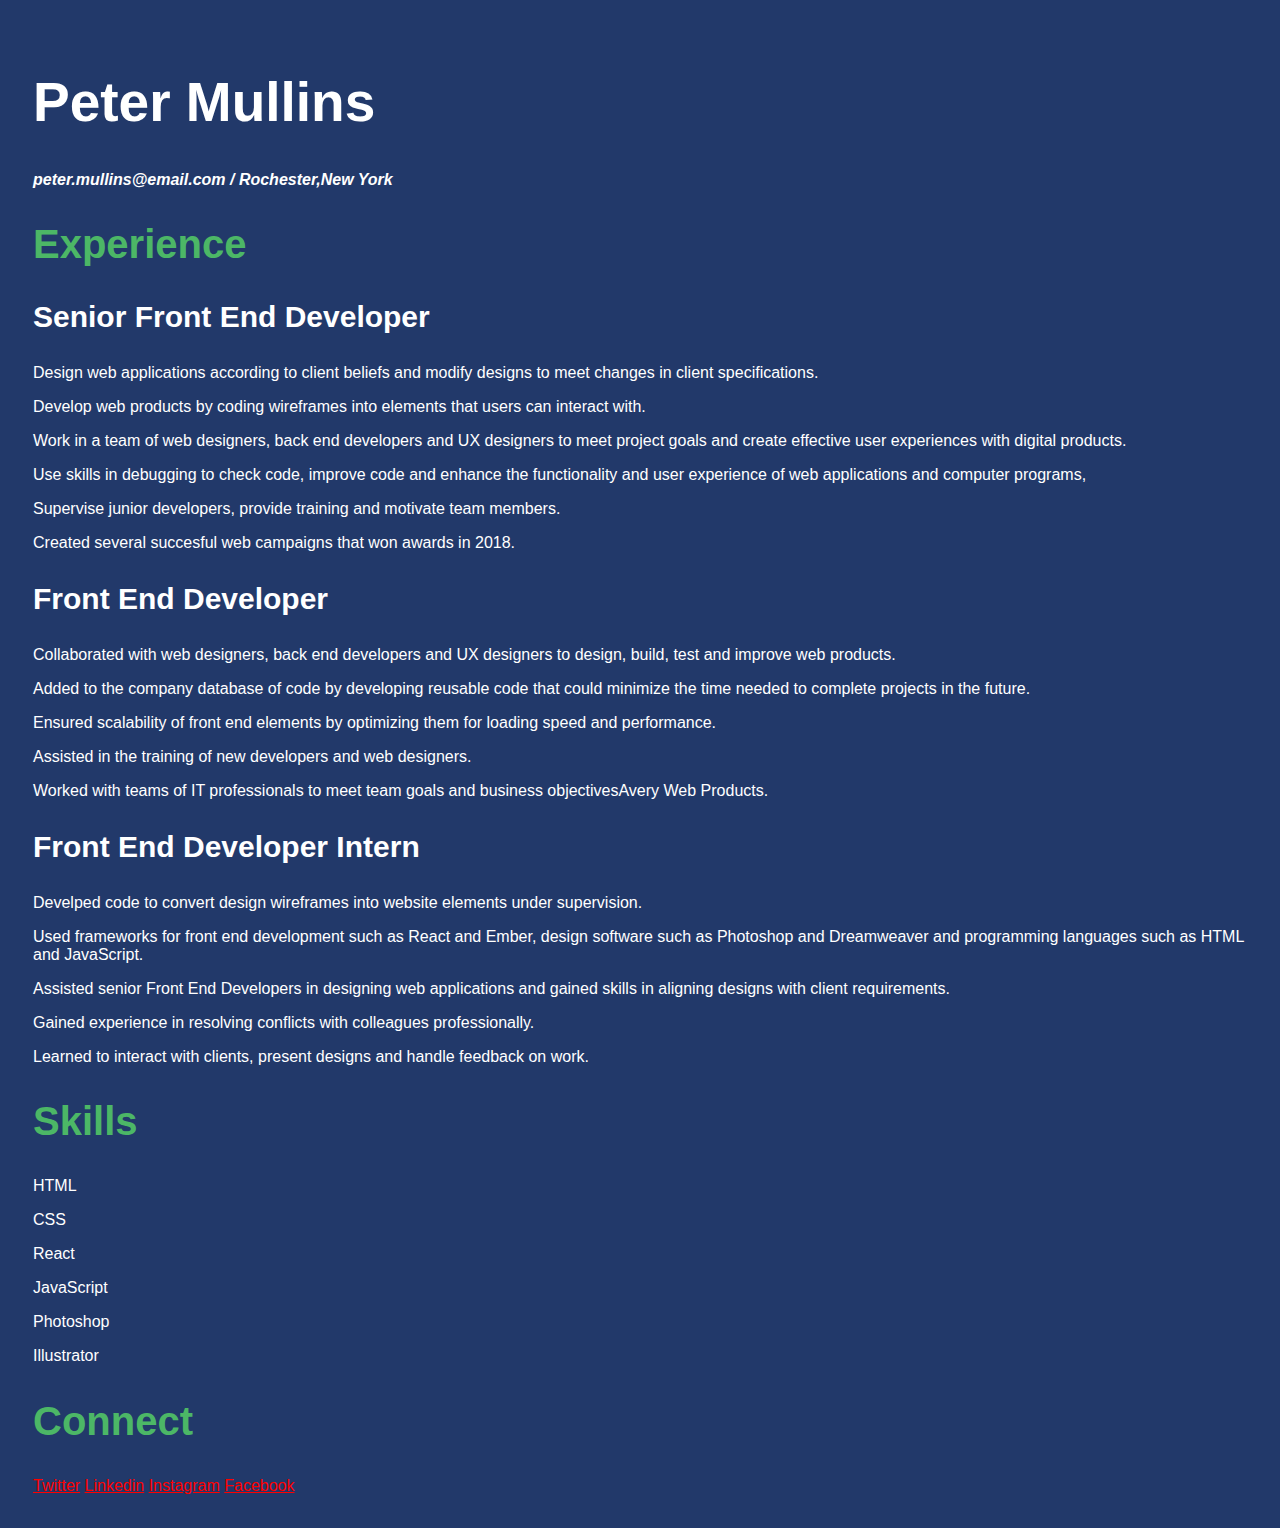
==== block-BHaaag/index.html @ b4b7463f "Created Web Resume page" ====
<!-- 
  ### Create a page according to the design shown below.

  TODO:
    - Open this image in a window for the design layout - (https://raw.githubusercontent.com/suraj122/AC-STYLE-images/master/introduction/assignment1.png)
    - Use external stylesheet to style the page.
    - For different level of heading use different heading elements. We have Six level of heading elements:
      - `<h1></h1>`
      - `<h2></h2>`
      - `<h3></h3>`
      - `<h4></h4>`
      - `<h5></h5>`
      - `<h6></h6>`

    - Wrap the text or word inside `<strong></strong> or <b></b>` tag to make it bold.
    - Wrap the text or word inside `<em></em> or <i></i>` tag to make it italicize.
    - Use `<address></address>` tag for addresses. 
-->

<!DOCTYPE html>
<html lang="en">
<head>
  <meta charset="UTF-8">
  <meta name="viewport" content="width=device-width, initial-scale=1.0">
  <title>Document</title>
  <link rel="stylesheet" href="style.css">
</head>
<body>
  <h1 class="heading-lg"><strong>Peter Mullins</strong></h1>
  <address class="text"><strong>peter.mullins@email.com / Rochester,New York</strong></address>

  <h2 class="heading-green heading-md"><strong>Experience</strong></h2>

  <h3 class="heading-sm"><strong>Senior Front End Developer</strong></h3>
  <p class="text">Design web applications according to client beliefs and modify designs to meet changes in client specifications.</p>
  <p class="text">Develop web products by coding wireframes into elements that users can interact with.</p>
  <p class="text">Work in a team of web designers, back end developers and UX designers to meet project goals and create effective user experiences with digital products.</p>
  <p class="text">Use skills in debugging to check code, improve code and enhance the functionality and user experience of web applications and computer programs,</p>
  <p class="text">Supervise junior developers, provide training and motivate team members.</p>
  <p class="text">Created several succesful web campaigns that won awards in 2018.</p>

  <h3 class="heading-sm"><strong>Front End Developer</strong></h3>
  <p class="text">Collaborated with web designers, back end developers and UX designers to design, build, test and improve web products.</p>
  <p class="text">Added to the company database of code by developing reusable code that could minimize the time needed to complete projects in the future.</p>
  <p class="text">Ensured scalability of front end elements by optimizing them for loading speed and performance.</p>
  <p class="text">Assisted in the training of new developers and web designers.</p>
  <p class="text">Worked with teams of IT professionals to meet team goals and business objectivesAvery Web Products.</p>

  <h3 class="heading-sm"><strong>Front End Developer Intern</strong></h3>
  <p class="text">Develped code to convert design wireframes into website elements under supervision.</p>
  <p class="text">Used frameworks for front end development such as React and Ember, design software such as Photoshop and Dreamweaver and programming languages such as HTML and JavaScript.</p>
  <p class="text">Assisted senior Front End Developers in designing web applications and gained skills in aligning designs with client requirements.</p>
  <p class="text">Gained experience in resolving conflicts with colleagues professionally.</p>
  <p class="text">Learned to interact with clients, present designs and handle feedback on work.</p>

  <h2 class="heading-green heading-md"><strong>Skills</strong></h2>
  <p class="text">HTML</p>
  <p class="text">CSS</p>
  <p class="text">React</p>
  <p class="text">JavaScript</p>
  <p class="text">Photoshop</p>
  <p class="text">Illustrator</p>

  <h2 class="heading-green heading-md"><strong>Connect</strong></h2>
  <a href="#" class="social">Twitter</a>
  <a href="#" class="social">Linkedin</a>
  <a href="#" class="social">Instagram</a>
  <a href="#" class="social">Facebook</a>
</body>
</html>
---- block-BHaaag/style.css ----
body{
  background-color: #22396a;
  color: white;
  font-family: Arial, Helvetica, sans-serif;
  padding: 25px;
}

.heading-lg{
  font-size: 55px;
}

.heading-md{
  font-size: 40px;
}

.heading-sm{
  font-size: 30px;
}

.heading-green{
  color: #4cb766;
}

.text{
  font-size: 16px;
}

.social{
  color: red;
}
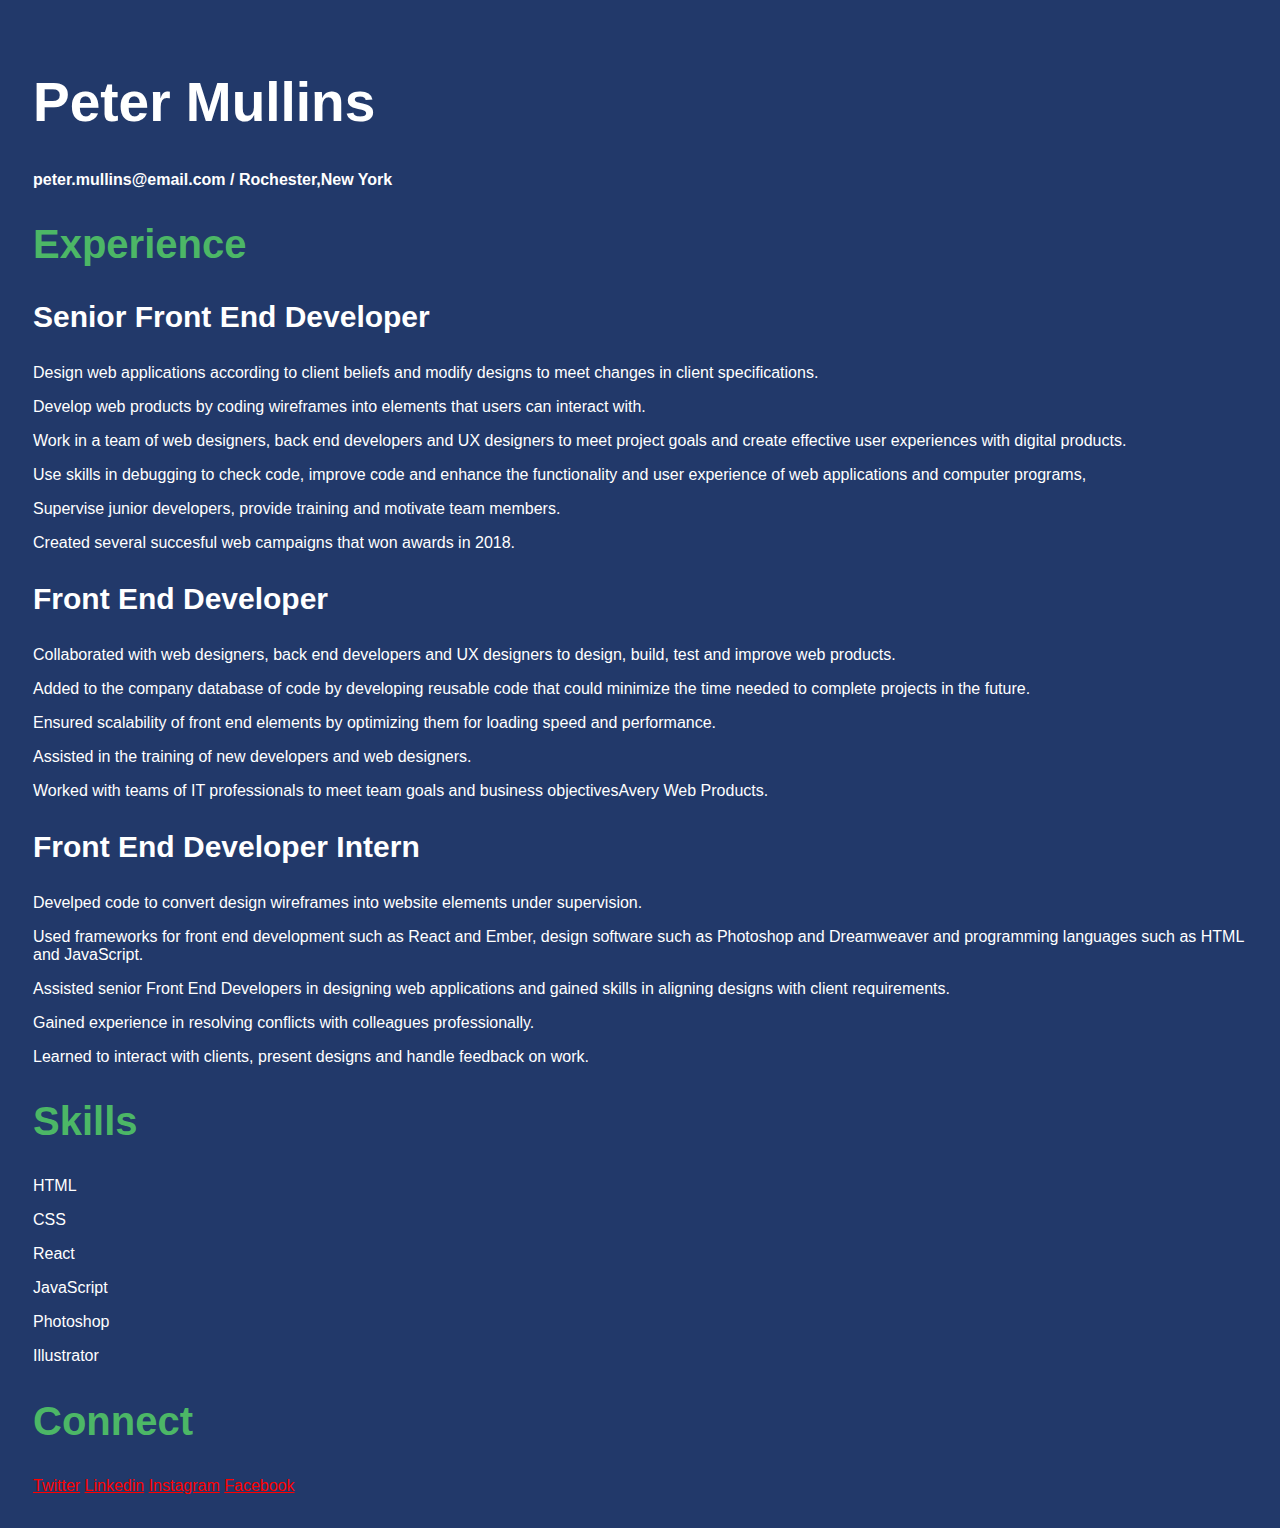
==== commit 042f08b5: "Added semantic tags to the HTML file" ====
--- a/block-BHaaag/index.html
+++ b/block-BHaaag/index.html
@@ -26,45 +26,57 @@
   <link rel="stylesheet" href="style.css">
 </head>
 <body>
-  <h1 class="heading-lg"><strong>Peter Mullins</strong></h1>
-  <address class="text"><strong>peter.mullins@email.com / Rochester,New York</strong></address>
-
-  <h2 class="heading-green heading-md"><strong>Experience</strong></h2>
-
-  <h3 class="heading-sm"><strong>Senior Front End Developer</strong></h3>
-  <p class="text">Design web applications according to client beliefs and modify designs to meet changes in client specifications.</p>
-  <p class="text">Develop web products by coding wireframes into elements that users can interact with.</p>
-  <p class="text">Work in a team of web designers, back end developers and UX designers to meet project goals and create effective user experiences with digital products.</p>
-  <p class="text">Use skills in debugging to check code, improve code and enhance the functionality and user experience of web applications and computer programs,</p>
-  <p class="text">Supervise junior developers, provide training and motivate team members.</p>
-  <p class="text">Created several succesful web campaigns that won awards in 2018.</p>
-
-  <h3 class="heading-sm"><strong>Front End Developer</strong></h3>
-  <p class="text">Collaborated with web designers, back end developers and UX designers to design, build, test and improve web products.</p>
-  <p class="text">Added to the company database of code by developing reusable code that could minimize the time needed to complete projects in the future.</p>
-  <p class="text">Ensured scalability of front end elements by optimizing them for loading speed and performance.</p>
-  <p class="text">Assisted in the training of new developers and web designers.</p>
-  <p class="text">Worked with teams of IT professionals to meet team goals and business objectivesAvery Web Products.</p>
-
-  <h3 class="heading-sm"><strong>Front End Developer Intern</strong></h3>
-  <p class="text">Develped code to convert design wireframes into website elements under supervision.</p>
-  <p class="text">Used frameworks for front end development such as React and Ember, design software such as Photoshop and Dreamweaver and programming languages such as HTML and JavaScript.</p>
-  <p class="text">Assisted senior Front End Developers in designing web applications and gained skills in aligning designs with client requirements.</p>
-  <p class="text">Gained experience in resolving conflicts with colleagues professionally.</p>
-  <p class="text">Learned to interact with clients, present designs and handle feedback on work.</p>
-
-  <h2 class="heading-green heading-md"><strong>Skills</strong></h2>
-  <p class="text">HTML</p>
-  <p class="text">CSS</p>
-  <p class="text">React</p>
-  <p class="text">JavaScript</p>
-  <p class="text">Photoshop</p>
-  <p class="text">Illustrator</p>
-
-  <h2 class="heading-green heading-md"><strong>Connect</strong></h2>
-  <a href="#" class="social">Twitter</a>
-  <a href="#" class="social">Linkedin</a>
-  <a href="#" class="social">Instagram</a>
-  <a href="#" class="social">Facebook</a>
+  <header>
+    <h1 class="heading-lg"><strong>Peter Mullins</strong></h1>
+    <p class="text"><strong>peter.mullins@email.com / Rochester,New York</strong></p>
+  </header>
+  
+  <section>
+    <h2 class="heading-green heading-md"><strong>Experience</strong></h2>
+    <article>
+      <h3 class="heading-sm"><strong>Senior Front End Developer</strong></h3>
+      <p class="text">Design web applications according to client beliefs and modify designs to meet changes in client specifications.</p>
+      <p class="text">Develop web products by coding wireframes into elements that users can interact with.</p>
+      <p class="text">Work in a team of web designers, back end developers and UX designers to meet project goals and create effective user experiences with digital products.</p>
+      <p class="text">Use skills in debugging to check code, improve code and enhance the functionality and user experience of web applications and computer programs,</p>
+      <p class="text">Supervise junior developers, provide training and motivate team members.</p>
+      <p class="text">Created several succesful web campaigns that won awards in 2018.</p>
+    </article>
+    <article>
+      <h3 class="heading-sm"><strong>Front End Developer</strong></h3>
+      <p class="text">Collaborated with web designers, back end developers and UX designers to design, build, test and improve web products.</p>
+      <p class="text">Added to the company database of code by developing reusable code that could minimize the time needed to complete projects in the future.</p>
+      <p class="text">Ensured scalability of front end elements by optimizing them for loading speed and performance.</p>
+      <p class="text">Assisted in the training of new developers and web designers.</p>
+      <p class="text">Worked with teams of IT professionals to meet team goals and business objectivesAvery Web Products.</p>
+    </article>
+    <article>
+      <h3 class="heading-sm"><strong>Front End Developer Intern</strong></h3>
+      <p class="text">Develped code to convert design wireframes into website elements under supervision.</p>
+      <p class="text">Used frameworks for front end development such as React and Ember, design software such as Photoshop and Dreamweaver and programming languages such as HTML and JavaScript.</p>
+      <p class="text">Assisted senior Front End Developers in designing web applications and gained skills in aligning designs with client requirements.</p>
+      <p class="text">Gained experience in resolving conflicts with colleagues professionally.</p>
+      <p class="text">Learned to interact with clients, present designs and handle feedback on work.</p>
+    </article>
+  </section>
+  
+  <section>
+    <h2 class="heading-green heading-md"><strong>Skills</strong></h2>
+    <p class="text">HTML</p>
+    <p class="text">CSS</p>
+    <p class="text">React</p>
+    <p class="text">JavaScript</p>
+    <p class="text">Photoshop</p>
+    <p class="text">Illustrator</p>
+  </section>
+  
+  <footer>
+    <h2 class="heading-green heading-md"><strong>Connect</strong></h2>
+    <a href="#" class="social">Twitter</a>
+    <a href="#" class="social">Linkedin</a>
+    <a href="#" class="social">Instagram</a>
+    <a href="#" class="social">Facebook</a>
+  </footer>
+  
 </body>
 </html>